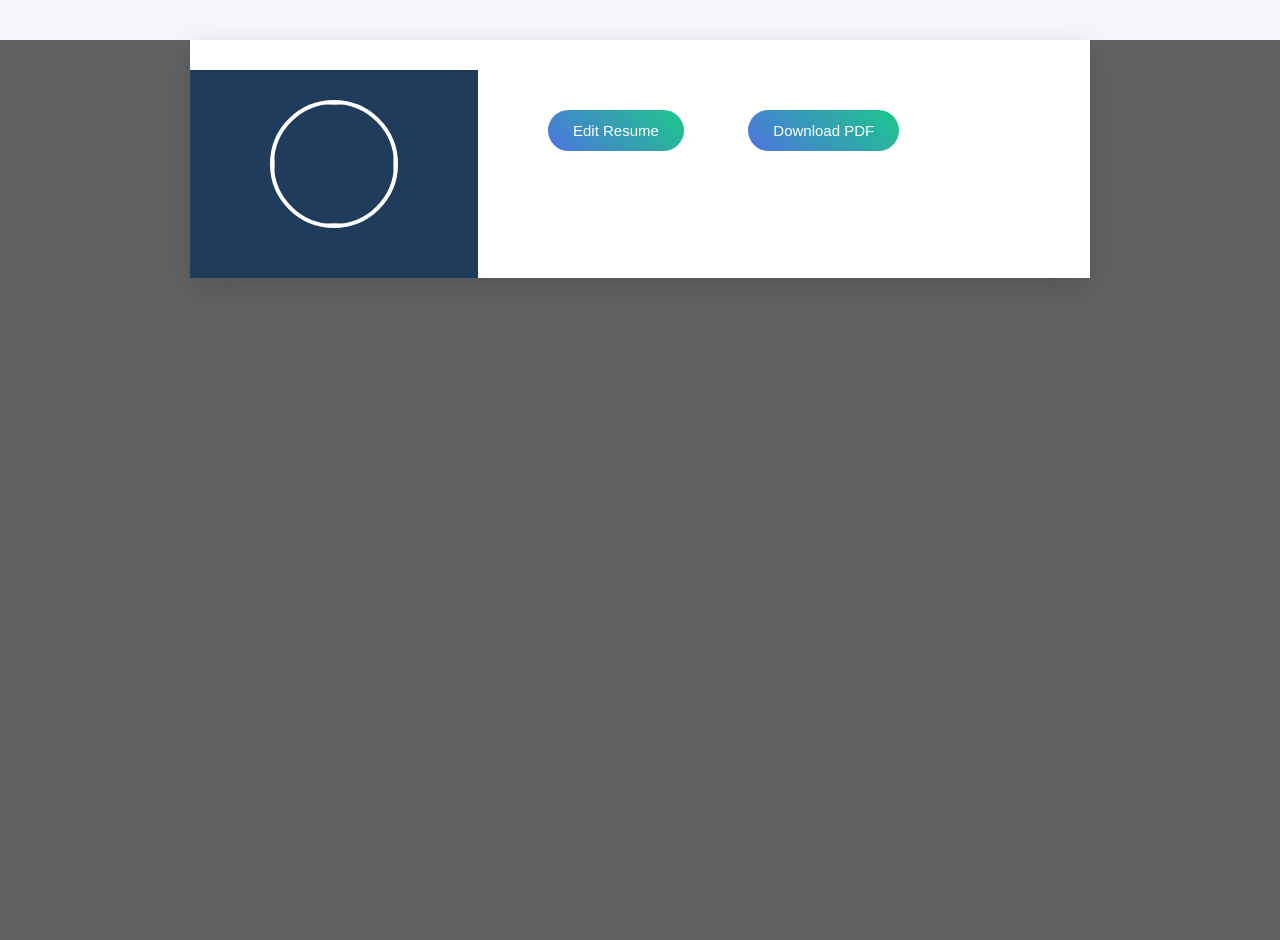
==== preview.html @ ccc7ecd0 "Add files via upload" ====
<!DOCTYPE html>
<html>
<head>
<title>Resume Preview</title>
<link rel="stylesheet" href="style.css">
</head>
<body class="preview-page">

<div id="resume" class="resume-wrapper">

    <div class="sidebar section">
        <img id="profileImage" class="profile-photo">

        <div class="section">
            <h3>Contact</h3>
            <p id="pemail"></p>
            <p id="pphone"></p>
        </div>

        <div class="section">
            <h3>Skills</h3>
            <p id="pskills"></p>
        </div>

        <div class="section">
            <h3>Languages</h3>
            <p id="planguages"></p>
        </div>
    </div>

    <div class="main-content">

        <div class="section">
            <h1 id="pname"></h1>
            <h2 id="pjob"></h2>
        </div>

        <div class="section">
            <h3>Profile</h3>
            <p id="psummary"></p>
        </div>

        <div class="section">
            <h3>Experience</h3>
            <p id="pexperience"></p>
        </div>

        <div class="section">
            <h3>Education</h3>
            <p id="peducation"></p>
        </div>

        <div class="button-section">
            <button class="edit-btn" onclick="editResume()">Edit Resume</button>
            <button class="download-btn" onclick="downloadPDF()">Download PDF</button>
        </div>

    </div>

</div>

<script src="script.js"></script>
</body>
</html>
---- style.css ----
/* ===================================================== */
/* ================= GLOBAL STYLING ==================== */
/* ===================================================== */

body {
    font-family: 'Poppins', sans-serif;
    margin: 0;
    padding: 0;
    background: url("https://images.unsplash.com/photo-1586281380349-632531db7ed4") no-repeat center center/cover;
    display: flex;
    justify-content: center;
    align-items: center;
    min-height: 100vh;
    position: relative;
}

/* Dark Overlay */
body::before {
    content: "";
    position: absolute;
    width: 100%;
    height: 100%;
    background: rgba(0,0,0,0.6);
    z-index: -1;
}


/* ===================================================== */
/* ================= FORM CARD ========================= */
/* ===================================================== */

.container, .resume-card {
    background: rgba(255, 255, 255, 0.95);
    padding: 40px;
    width: 420px;
    border-radius: 15px;
    box-shadow: 0 15px 40px rgba(0,0,0,0.4);
    text-align: center;
}

h1, h2 {
    color: #333;
    margin-bottom: 20px;
}

/* Inputs */
input, textarea {
    width: 100%;
    padding: 10px;
    margin-bottom: 15px;
    border-radius: 8px;
    border: 1px solid #ccc;
    font-size: 14px;
}

input:focus, textarea:focus {
    border-color: #4e73df;
    outline: none;
    box-shadow: 0 0 5px rgba(78,115,223,0.5);
}

/* Buttons */
button {
    background: linear-gradient(45deg, #4e73df, #1cc88a);
    color: white;
    padding: 12px 25px;
    border: none;
    border-radius: 30px;
    font-size: 15px;
    cursor: pointer;
    transition: 0.3s;
}

button:hover {
    transform: scale(1.1);
    box-shadow: 0 5px 20px rgba(0,0,0,0.3);
}


/* ===================================================== */
/* ================= RESUME WRAPPER ==================== */
/* ===================================================== */

body.preview-page{
    display:block;
    background:#f4f6fa;
}

.resume-wrapper{
    width:900px;
    margin:40px auto;
    display:flex;
    background:white;
    box-shadow:0 10px 30px rgba(0,0,0,0.15);
}

/* Sidebar */
.sidebar{
    width:30%;
    background:#1f3c5c;
    color:white;
    padding:30px;
}

.sidebar h3{
    margin-top:25px;
    border-bottom:1px solid rgba(255,255,255,0.3);
    padding-bottom:5px;
    text-transform:uppercase;
    font-size:14px;
}

.sidebar p{
    font-size:13px;
    line-height:1.6;
}

/* Profile Photo */
.profile-photo{
    width:120px;
    height:120px;
    border-radius:50%;
    object-fit:cover;
    display:block;
    margin:0 auto 20px;
    border:4px solid white;
}

/* Main Content */
.main-content{
    width:70%;
    padding:40px;
}

.main-content h1{
    margin:0;
    font-size:32px;
}

.main-content h2{
    margin-top:5px;
    color:gray;
    font-weight:normal;
}

.section{
    margin-top:30px;
}

.section h3{
    font-size:16px;
    border-bottom:2px solid #1f3c5c;
    padding-bottom:5px;
    text-transform:uppercase;
}

.section p{
    font-size:14px;
    line-height:1.7;
}

/* Buttons Center */
.download-btn,
.edit-btn{
    text-align:center;
    margin:30px;
}


/* ===================================================== */
/* ================= TEMPLATE SELECTION PAGE =========== */
/* ===================================================== */

.templates-container{
    display:flex;
    justify-content:center;
    gap:40px;
    margin-top:50px;
    flex-wrap:wrap;
}

.template-option{
    background:#ffffff;   /* Important */
    width:280px;
    height:380px;
    border-radius:12px;
    box-shadow:0 10px 25px rgba(0,0,0,0.15);
    cursor:pointer;
    overflow:hidden;
    transition:0.3s ease;
    border:1px solid #ddd;
}

.template-option:hover{
    transform:translateY(-8px);
    box-shadow:0 15px 35px rgba(0,0,0,0.25);
}


/* ================= TEMPLATE 1 PREVIEW ================= */

.template1-preview{
    display:flex;
    height:100%;
    background:white;   /* Important */
}

.template1-preview .left{
    width:30%;
    background:#1f3c5c;
}

.template1-preview .right{
    width:70%;
    padding:15px;
}

.template1-preview h3{
    margin:5px 0;
    font-size:14px;
}

.template1-preview p{
    font-size:11px;
    margin:4px 0;
    color:#555;
}

/* ================= TEMPLATE 2 PREVIEW ================= */

.template2-preview{
    background:white;
    height:100%;
}

.template2-preview .header{
    background:linear-gradient(135deg,#008080,#00bfa6);
    padding:20px;
    text-align:center;
}

.template2-preview .header h3,
.template2-preview .header p{
    color:white;
    margin:3px 0;
    font-size:13px;
}

.template2-preview .body{
    padding:15px;
}

.template2-preview .body p{
    font-size:11px;
    margin:5px 0;
    color:#555;
}


/* ================= TEMPLATE 3 PREVIEW ================= */

.template3-preview{
    display:grid;
    grid-template-columns: 35% 65%;
    height:100%;
    background:white;
}

.template3-preview .left{
    background:#f4f4f4;
    padding:15px;
}

.template3-preview .right{
    padding:15px;
}

.template3-preview p{
    font-size:11px;
    margin:4px 0;
    color:#555;
}

.template3-preview h3{
    font-size:14px;
    margin-bottom:5px;
}


/* ===================================================== */
/* ================= REAL RESUME TEMPLATES ============= */
/* ===================================================== */

/* Base Resume Wrapper (IMPORTANT FIX) */
.resume-wrapper{
    width:900px;
    margin:40px auto;
    background:white;
    box-shadow:0 10px 30px rgba(0,0,0,0.15);
}


/* ================= TEMPLATE 1 - Corporate ================= */

.template1{
    display:flex;
}

.template1 .sidebar{
    width:30%;
    background:#1f3c5c;
    color:white;
}

.template1 .main-content{
    width:70%;
}


/* ================= TEMPLATE 2 - Modern Clean ================= */
/* ================= TEMPLATE 2 - MODERN HEADER ================= */

.template2{
    display:block;
}

.template2 .sidebar{
    width:100%;
    background:linear-gradient(135deg,#008080,#00bfa6);
    color:white;
    padding:40px;
    text-align:center;
}

.template2 .profile-photo{
    margin:0 auto 15px auto;
    display:block;
}

.template2 .main-content{
    padding:40px;
}

.template2 h1{
    text-align:center;
    margin-top:20px;
}

.template2 h2{
    text-align:center;
    color:#008080;
}

/* ================= TEMPLATE 3 - Elegant Two Column ================= */

.template3{
    display:grid;
    grid-template-columns: 35% 65%;
    border-left:8px solid #333;
}

.template3 .sidebar{
    background:#f4f4f4;
    color:#333;
    padding:30px;
}

.template3 .main-content{
    padding:40px;
}

/* ===================================================== */
/* ================= PRINT SETTINGS ===================== */
/* ===================================================== */

@media print{

    body{
        background:white;
    }

    .download-btn,
    .edit-btn{
        display:none;
    }

    .resume-wrapper{
        box-shadow:none;
        margin:0;
        width:100%;
    }
}
/* ========================================= */
/* TEMPLATE SELECTION PAGE FIX */
/* ========================================= */

.template-container{
    display:flex;
    justify-content:center;
    gap:40px;
    margin-top:50px;
    flex-wrap:wrap;
}

.template-option{
    width:280px;
    height:380px;
    background:white;
    border-radius:12px;
    box-shadow:0 10px 25px rgba(0,0,0,0.15);
    cursor:pointer;
    overflow:hidden;
    transition:0.3s ease;
    border:1px solid #ddd;
}

.template-option:hover{
    transform:translateY(-8px);
    box-shadow:0 15px 35px rgba(0,0,0,0.25);
}


/* ================= TEMPLATE 1 PREVIEW ================= */

.template1-preview{
    display:flex;
    height:100%;
}

.t1-sidebar{
    width:30%;
    background:#1f3c5c;
}

.t1-main{
    width:70%;
    padding:15px;
}

.t1-main h3{
    font-size:14px;
    margin:5px 0;
}

.t1-main p{
    font-size:11px;
    margin:4px 0;
    color:#555;
}

.line{
    height:2px;
    background:#ccc;
    margin:5px 0;
}


/* ================= TEMPLATE 2 PREVIEW ================= */

.template2-preview{
    height:100%;
    background:white;
}

.t2-header{
    background:linear-gradient(135deg,#008080,#00bfa6);
    padding:25px 10px;
    text-align:center;
}

.t2-header h3,
.t2-header p{
    margin:3px 0;
    font-size:13px;
}

.template2-preview div:nth-child(2){
    padding:15px;
}

.template2-preview p{
    font-size:11px;
    margin:5px 0;
    color:#555;
}


/* ================= TEMPLATE 3 PREVIEW ================= */

.template3-preview{
    display:flex;
    flex-direction:column;
    height:100%;
    background:white;
}

.t3-topbar{
    height:25px;
    background:#333;
}

.t3-columns{
    display:flex;
    flex:1;
}

.t3-columns .col{
    width:50%;
    padding:10px;
}

.t3-columns p{
    font-size:11px;
    margin:5px 0;
    color:#555;
}

.t3-columns h3{
    font-size:14px;
    margin-bottom:5px;
}
/* Fix Template Page Heading */
.template-page{
    text-align:center;
}

.template-title{
    font-size:32px;
    margin-top:40px;
    margin-bottom:20px;
    font-weight:bold;
}
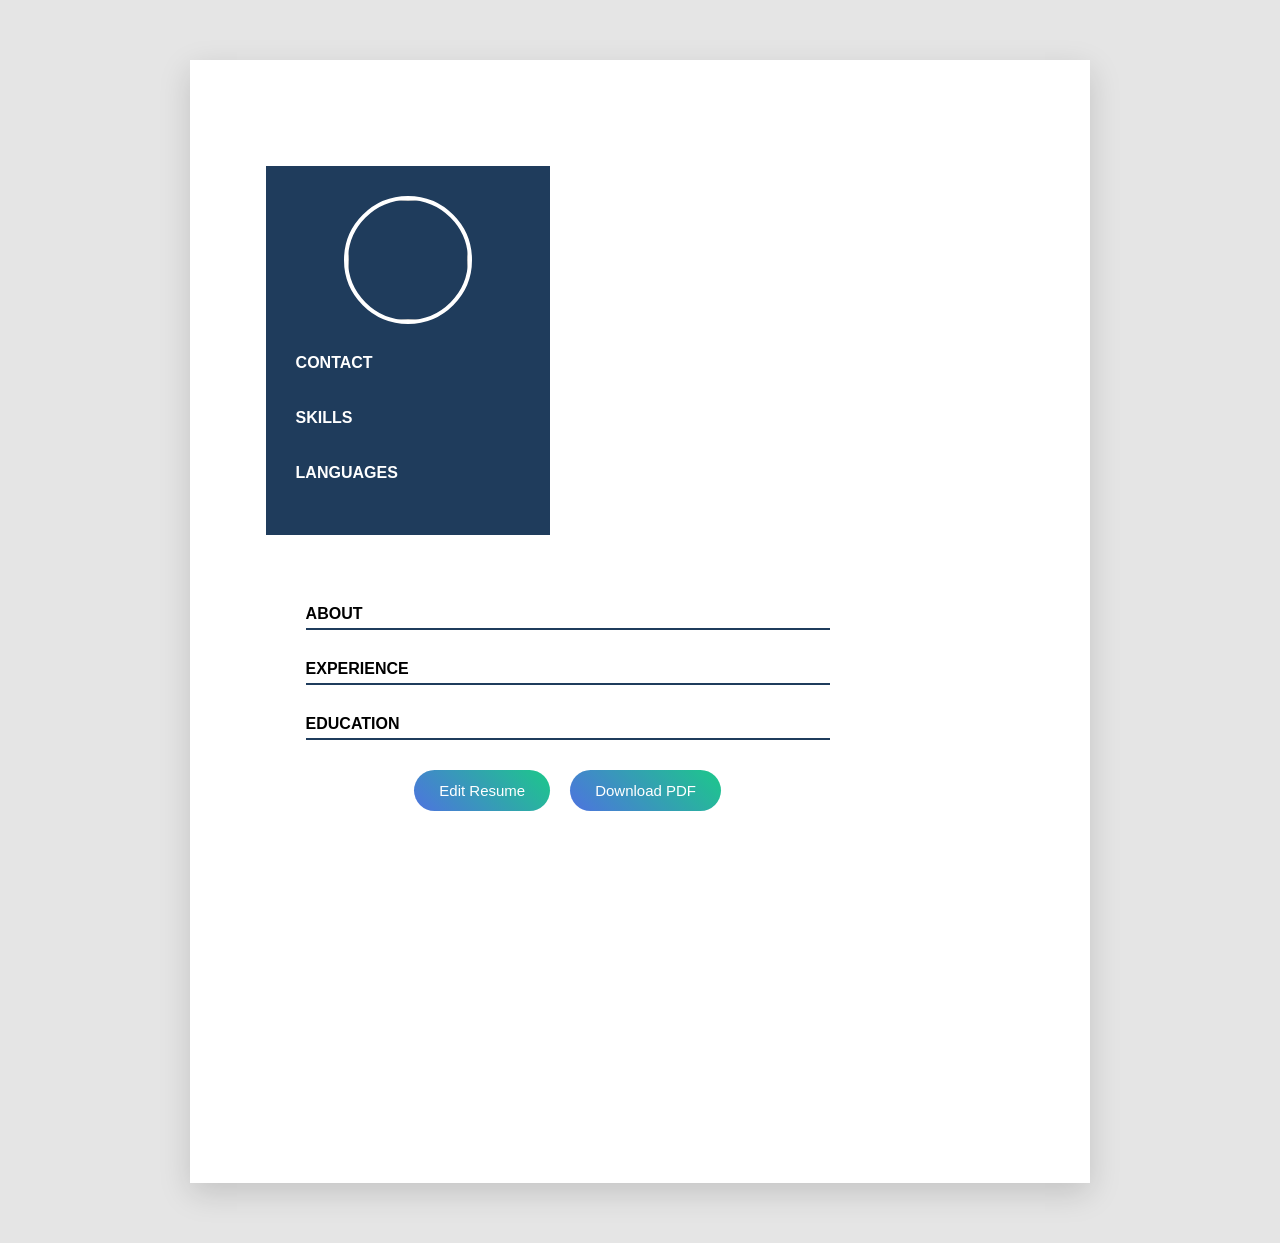
==== commit 51523dfb: "Add files via upload" ====
--- a/preview.html
+++ b/preview.html
@@ -7,7 +7,7 @@
 <body class="preview-page">
 
 <div id="resume" class="resume-wrapper">
-
+    
     <div class="sidebar section">
         <img id="profileImage" class="profile-photo">
 
@@ -27,24 +27,24 @@
             <p id="planguages"></p>
         </div>
     </div>
-
+    
     <div class="main-content">
-
-        <div class="section">
+        
+        <div class="template3-header">
             <h1 id="pname"></h1>
-            <h2 id="pjob"></h2>
+            <p class="t3-job" id="pjob"></p>
         </div>
 
         <div class="section">
-            <h3>Profile</h3>
+            <h3>About</h3>
             <p id="psummary"></p>
         </div>
-
+        
         <div class="section">
             <h3>Experience</h3>
             <p id="pexperience"></p>
         </div>
-
+        
         <div class="section">
             <h3>Education</h3>
             <p id="peducation"></p>
--- a/style.css
+++ b/style.css
@@ -14,15 +14,6 @@
     position: relative;
 }
 
-/* Dark Overlay */
-body::before {
-    content: "";
-    position: absolute;
-    width: 100%;
-    height: 100%;
-    background: rgba(0,0,0,0.6);
-    z-index: -1;
-}
 
 
 /* ===================================================== */
@@ -85,13 +76,20 @@
     display:block;
     background:#f4f6fa;
 }
-
+body.preview-page{
+    background:#e5e5e5;
+    padding:20px 0;
+}
+
+/* ================= A4 RESUME STYLE ================= */
 .resume-wrapper{
-    width:900px;
-    margin:40px auto;
-    display:flex;
-    background:white;
-    box-shadow:0 10px 30px rgba(0,0,0,0.15);
+    width:210mm;
+    min-height:297mm;
+    margin:20px auto;
+    background:white;
+    box-shadow:0 0 10px rgba(0,0,0,0.15);
+    padding:20mm;
+    box-sizing:border-box;
 }
 
 /* Sidebar */
@@ -160,10 +158,11 @@
 }
 
 /* Buttons Center */
-.download-btn,
-.edit-btn{
-    text-align:center;
-    margin:30px;
+.button-section{
+    display:flex;
+    justify-content:center;
+    gap:20px;
+    margin:30px 0;
 }
 
 
@@ -180,7 +179,7 @@
 }
 
 .template-option{
-    background:#ffffff;   /* Important */
+    background:#d59444;   /* Important */
     width:280px;
     height:380px;
     border-radius:12px;
@@ -188,7 +187,7 @@
     cursor:pointer;
     overflow:hidden;
     transition:0.3s ease;
-    border:1px solid #ddd;
+    border:1px solid #b05858;
 }
 
 .template-option:hover{
@@ -226,37 +225,6 @@
     color:#555;
 }
 
-/* ================= TEMPLATE 2 PREVIEW ================= */
-
-.template2-preview{
-    background:white;
-    height:100%;
-}
-
-.template2-preview .header{
-    background:linear-gradient(135deg,#008080,#00bfa6);
-    padding:20px;
-    text-align:center;
-}
-
-.template2-preview .header h3,
-.template2-preview .header p{
-    color:white;
-    margin:3px 0;
-    font-size:13px;
-}
-
-.template2-preview .body{
-    padding:15px;
-}
-
-.template2-preview .body p{
-    font-size:11px;
-    margin:5px 0;
-    color:#555;
-}
-
-
 /* ================= TEMPLATE 3 PREVIEW ================= */
 
 .template3-preview{
@@ -267,12 +235,13 @@
 }
 
 .template3-preview .left{
-    background:#f4f4f4;
-    padding:15px;
+    background:#555;
+    padding:45px;
+    width:30%
 }
 
 .template3-preview .right{
-    padding:15px;
+    padding:30px;
 }
 
 .template3-preview p{
@@ -317,52 +286,19 @@
 }
 
 
-/* ================= TEMPLATE 2 - Modern Clean ================= */
-/* ================= TEMPLATE 2 - MODERN HEADER ================= */
-
-.template2{
-    display:block;
-}
-
-.template2 .sidebar{
-    width:100%;
-    background:linear-gradient(135deg,#008080,#00bfa6);
-    color:white;
-    padding:40px;
-    text-align:center;
-}
-
-.template2 .profile-photo{
-    margin:0 auto 15px auto;
-    display:block;
-}
-
-.template2 .main-content{
-    padding:40px;
-}
-
-.template2 h1{
-    text-align:center;
-    margin-top:20px;
-}
-
-.template2 h2{
-    text-align:center;
-    color:#008080;
-}
-
 /* ================= TEMPLATE 3 - Elegant Two Column ================= */
-
 .template3{
     display:grid;
     grid-template-columns: 35% 65%;
-    border-left:8px solid #333;
-}
-
+}
 .template3 .sidebar{
-    background:#f4f4f4;
-    color:#333;
-    padding:30px;
+    background:#f4f778;
+    color:#050505;
+    padding:60px;
+}
+.t3-topbar{
+    height:25px;
+    background:#f4f778;
 }
 
 .template3 .main-content{
@@ -373,21 +309,35 @@
 /* ================= PRINT SETTINGS ===================== */
 /* ===================================================== */
 
-@media print{
-
-    body{
-        background:white;
+@media print {
+
+    @page{
+        size: A4;
+        margin: 0;
     }
 
-    .download-btn,
-    .edit-btn{
-        display:none;
+    html, body{
+        margin: 0;
+        padding: 0;
+        background: white;
+        height: auto;
     }
 
     .resume-wrapper{
-        box-shadow:none;
-        margin:0;
-        width:100%;
+        width: 190mm;          /* 🔥 reduced from 210mm */
+        margin: 0 auto;
+        padding: 10mm;         /* 🔥 reduced padding */
+        box-shadow: none;
+        page-break-after: avoid;
+    }
+
+    .button-section{
+        display: none;
+    }
+
+    *{
+        -webkit-print-color-adjust: exact !important;
+        print-color-adjust: exact !important;
     }
 }
 /* ========================================= */
@@ -445,7 +395,7 @@
 .t1-main p{
     font-size:11px;
     margin:4px 0;
-    color:#555;
+    color:#555555;
 }
 
 .line{
@@ -455,36 +405,6 @@
 }
 
 
-/* ================= TEMPLATE 2 PREVIEW ================= */
-
-.template2-preview{
-    height:100%;
-    background:white;
-}
-
-.t2-header{
-    background:linear-gradient(135deg,#008080,#00bfa6);
-    padding:25px 10px;
-    text-align:center;
-}
-
-.t2-header h3,
-.t2-header p{
-    margin:3px 0;
-    font-size:13px;
-}
-
-.template2-preview div:nth-child(2){
-    padding:15px;
-}
-
-.template2-preview p{
-    font-size:11px;
-    margin:5px 0;
-    color:#555;
-}
-
-
 /* ================= TEMPLATE 3 PREVIEW ================= */
 
 .template3-preview{
@@ -496,7 +416,7 @@
 
 .t3-topbar{
     height:25px;
-    background:#333;
+    background:#f4f778;
 }
 
 .t3-columns{
@@ -512,7 +432,7 @@
 .t3-columns p{
     font-size:11px;
     margin:5px 0;
-    color:#555;
+    color:#121210;
 }
 
 .t3-columns h3{
@@ -529,4 +449,101 @@
     margin-top:40px;
     margin-bottom:20px;
     font-weight:bold;
+}
+
+/* ================= TEMPLATE 4 PREVIEW ================= */
+
+.template4-preview{
+    display:flex;
+    height:100%;
+    background:white;
+}
+
+.t4-bar{
+    width:35px;
+    background:linear-gradient(180deg,#8b6fde,#8b6fde);
+}
+
+.t4-content{
+    padding:15px;
+    flex:1;
+}
+
+.t4-content h3{
+    font-size:14px;
+    margin:5px 0;
+}
+
+.t4-content p{
+    font-size:11px;
+    margin:4px 0;
+    color:#060506;
+}
+/* ===================================================== */
+/* ================= TEMPLATE 4 ======================== */
+/* ===================================================== */
+
+.template4{
+    display:flex;
+    min-height:100%;
+}
+
+/* Sidebar */
+.template4 .sidebar{
+    width:25%;
+    background:#8b6fde;
+    color:#000;
+}
+
+/* Right content */
+.template4 .main-content{
+    width:75%;
+}
+
+.template4 .resume-wrapper::before{
+    content:"";
+    position:absolute;
+    left:0;
+    top:0;
+    width:10px;   /* THIS controls accent bar width */
+    height:100%;
+    background:#8b6fde;
+}
+
+.template4 .sidebar{
+    width:20%;
+    background:linear-gradient(180deg,#8b6fde,#8b6fde);
+    color:#090709;
+    display:flex;
+    justify-content:space-between;
+    flex-wrap:wrap;
+    border:none;
+}
+
+.template4 .main-content{
+    width:100%;
+}
+
+.template4 .section h3{
+    color:#030303;
+    border-bottom:2px solid #8b6fde;
+}
+/* Fix Template Page Layout */
+body.template-page{
+    display:block;
+    align-items:unset;
+    justify-content:unset;
+    padding-top:30px;
+}
+.template-title{
+    font-size:32px;
+    margin-top:0;
+    margin-bottom:20px;
+    text-align:center;
+}
+.template-title{
+    position:sticky;
+    top:0;
+    background:white;
+    padding:15px;
 }
